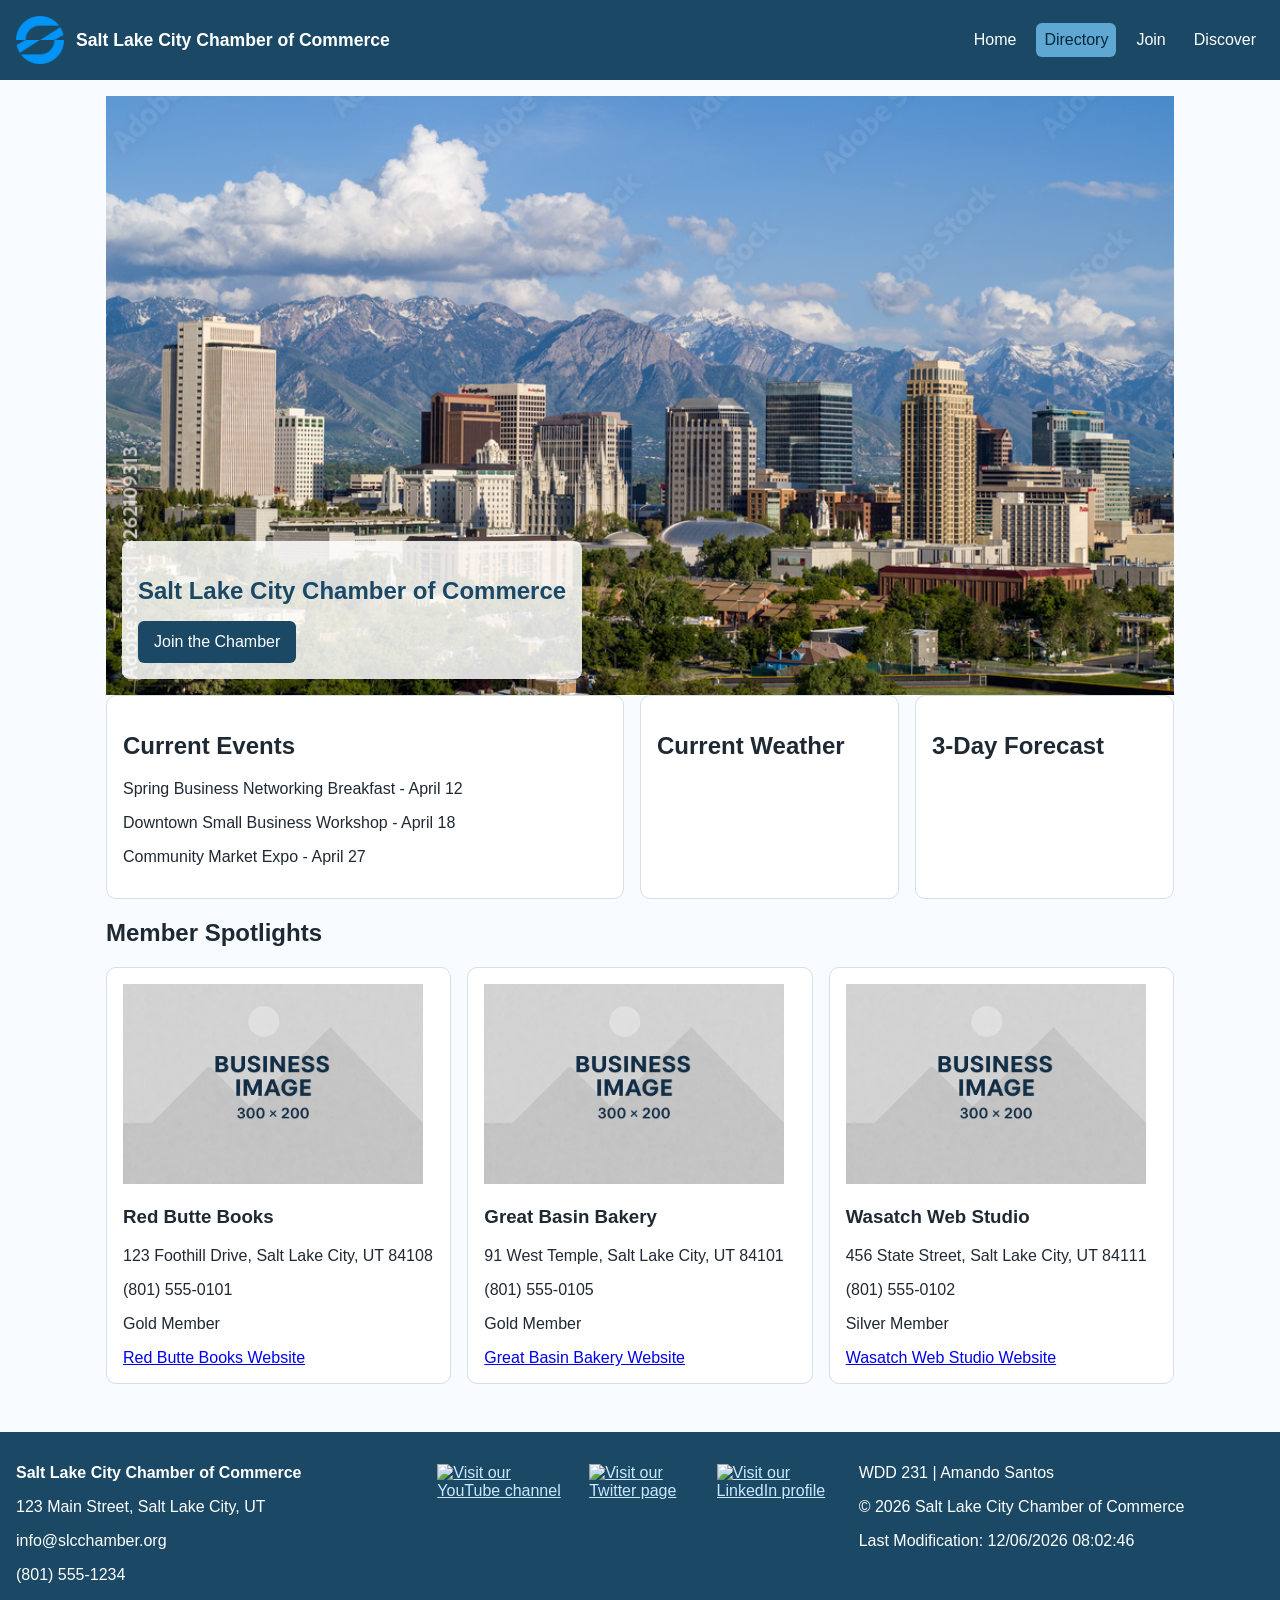
==== chamber/index.html @ eb83e17f "initial commit" ====
<!DOCTYPE html>
<html lang="en">
<head>
    <meta charset="UTF-8">
    <meta name="viewport" content="width=device-width, initial-scale=1.0">
    <title>Salt Lake City Chamber Directory</title>
    <meta name="description" content="Business directory for the Salt Lake City Chamber of Commerce.">
    <meta name="author" content="Amando Evangelista Santos Filho">

    <meta property="og:title" content="Salt Lake City Chamber Directory">
    <meta property="og:description" content="Find local chamber member businesses and organizations.">
    <meta property="og:image" content="https://astroamando.github.io/wdd231/chamber/images/logo.webp">
    <meta property="og:url" content="https://astroamando.github.io/wdd231/chamber/directory.html">

    <link rel="preconnect" href="https://fonts.googleapis.com">
    <link rel="preconnect" href="https://fonts.gstatic.com" crossorigin>

    <link href="https://fonts.googleapis.com/css2?family=Roboto:wght@400;700&display=swap" rel="stylesheet">

    <link rel="icon" href="favicon.ico">
    <link rel="stylesheet" href="styles/normalize.css">
    <link rel="stylesheet" href="styles/small.css">
    <link rel="stylesheet" href="styles/larger.css">

    <script src="scripts/index.js" defer></script>

</head>
<body>
    <header>
        <div class="brand">
        <img src="images/logo.png" alt="Salt Lake City Chamber logo" width="60" height="60">
        <span>Salt Lake City Chamber of Commerce</span>
        </div>

    <button id="menu-button" aria-label="Open navigation menu"></button>

    <nav id="nav-menu">
        <a href="index.html">Home</a>
        <a href="directory.html" class="active">Directory</a>
        <a href="join.html">Join</a>
        <a href="discover.html">Discover</a>
    </nav>
  </header>

  <main>
    <section class="hero">
        <img src="images/hero.jpg" alt="Downtown Salt Lake City skyline" width="1200" height="600">
        <div class="hero-content">
            <h1>Salt Lake City Chamber of Commerce</h1>
            <a class="cta-button" href="join.html">Join the Chamber</a>
        </div>
    </section>

    <section class="home-grid">
        <section class="card events">
            <h2>Current Events</h2>
            <p>Spring Business Networking Breakfast - April 12</p>
            <p>Downtown Small Business Workshop - April 18</p>
            <p>Community Market Expo - April 27</p>
        </section>

        <section class="card weather">
            <h2>Current Weather</h2>
            <div id="current-weather"></div>
        </section>

        <section class="card forecast">
            <h2>3-Day Forecast</h2>
            <div id="forecast"></div>
        </section>
    </section>

    <section class="spotlights">
        <h2>Member Spotlights</h2>
        <div id="spotlight-container"></div>
    </section>
  </main>

    <footer>
        <div>
            <p><strong>Salt Lake City Chamber of Commerce</strong></p>
            <p>123 Main Street, Salt Lake City, UT</p>
            <p>info@slcchamber.org</p>
            <p>(801) 555-1234</p>
        </div>

    <div class="social">
        <a href="#"><img src="images/youtube.svg" alt="Visit our YouTube channel"></a>
        <a href="#"><img src="images/twitter.svg" alt="Visit our Twitter page"></a>
        <a href="#"><img src="images/linkedin.svg" alt="Visit our LinkedIn profile"></a>
    </div>

    <div>
        <p>WDD 231 | Amando Santos</p>
        <p>&copy; <span id="currentyear"></span> Salt Lake City Chamber of Commerce</p>
        <p id="lastModified"></p>
    </div>
  </footer>
</body>
</html>
---- chamber/styles/small.css ----
* {
  box-sizing: border-box;
}

:root {
  --primary-color: #1b4965;
  --secondary-color: #cae9ff;
  --accent-color: #5fa8d3;
  --background-color: #f8fbff;
  --text-color: #1f2933;
  --card-background: #ffffff;
}

body {
  margin: 0;
  font-family: Arial, sans-serif;
  color: var(--text-color);
  background-color: var(--background-color);
}

header {
  background-color: var(--primary-color);
  color: white;
}

header,
main,
footer {
  padding: 1rem;
}

.brand {
  display: flex;
  align-items: center;
  gap: 0.75rem;
}

.brand img {
  width: 48px;
  height: 48px;
}

.brand span {
  font-size: 1.1rem;
  font-weight: bold;
}

#menu-button {
  margin-top: 1rem;
  padding: 0.5rem 0.75rem;
  border: 1px solid white;
  background-color: transparent;
  color: white;
  cursor: pointer;
}

#menu-button::before {
  content: "☰ Menu";
}

nav {
  display: none;
  flex-direction: column;
  gap: 0.5rem;
  margin-top: 1rem;
}

nav.open {
  display: flex;
}

nav a {
  color: white;
  text-decoration: none;
  padding: 0.5rem;
  border-radius: 6px;
}

nav a:hover,
nav a.active {
  background-color: var(--accent-color);
  color: #06263a;
}

h1 {
  color: var(--primary-color);
  margin-bottom: 1rem;
}

.view-controls button {
  padding: 0.5rem 1rem;
  border: 1px solid var(--primary-color);
  background-color: white;
  color: var(--primary-color);
  border-radius: 6px;
  cursor: pointer;
}

.view-controls button:hover {
  background-color: var(--secondary-color);
}

#members {
    min-height: 400px;
}

#members.grid-view {
  display: grid;
  grid-template-columns: 1fr;
  gap: 1rem;
}

#members.grid-view img {
  width: 100%;
  height: auto;
  object-fit: cover;
  border-radius: 6px;
}

#members.grid-view section {
  background-color: var(--card-background);
  border: 1px solid #d6dee6;
  border-radius: 10px;
  padding: 1rem;
  box-shadow: 0 1px 4px rgba(0, 0, 0, 0.08);
}

#members.grid-view h2 {
  color: var(--primary-color);
}

footer {
  background-color: var(--primary-color);
  color: white;
  margin-top: 2rem;
}

footer a {
  color: var(--secondary-color);
}

.social {
  display: flex;
  gap: 1rem;
  margin: 1rem 0;
}

.hero {
  position: relative;
}

.hero img {
  width: 100%;
  height: auto;
  display: block;
}

.hero-content {
  position: absolute;
  bottom: 1rem;
  left: 1rem;
  background: rgba(255, 255, 255, 0.85);
  padding: 1rem;
  border-radius: 8px;
}

.cta-button {
  display: inline-block;
  padding: 0.75rem 1rem;
  background-color: var(--primary-color);
  color: white;
  text-decoration: none;
  border-radius: 6px;
}

.home-grid,
#spotlight-container {
  display: grid;
  gap: 1rem;
}

.card,
.spotlight-card {
  background: white;
  border: 1px solid #d6dee6;
  border-radius: 10px;
  padding: 1rem;
}
---- chamber/styles/larger.css ----
@media screen and (min-width: 640px) {
  header {
    display: grid;
    grid-template-columns: 1fr auto;
    align-items: center;
    gap: 1rem;
  }

  .brand {
    flex-wrap: nowrap;
  }

  #menu-button {
    display: none;
  }

  nav {
    display: flex;
    flex-direction: row;
    justify-content: flex-end;
    gap: 0.75rem;
    margin-top: 0;
  }

  main {
    max-width: 1100px;
    margin: 0 auto;
  }

  .view-controls {
    justify-content: flex-end;
  }

  #members.grid-view {
    grid-template-columns: repeat(auto-fit, minmax(250px, 1fr));
  }

  #members.list-view section {
    grid-template-columns: 2fr 2fr 1.5fr 1.5fr 1fr;
    align-items: center;
    gap: 1rem;
  }

  #members.list-view h2,
  #members.list-view p,
  #members.list-view a {
    margin: 0;
  }

  footer {
    display: grid;
    grid-template-columns: repeat(3, 1fr);
    gap: 1rem;
    align-items: start;
  }

  .home-grid {
    grid-template-columns: 2fr 1fr 1fr;
  }

  #spotlight-container {
    grid-template-columns: repeat(3, 1fr);
  }
}
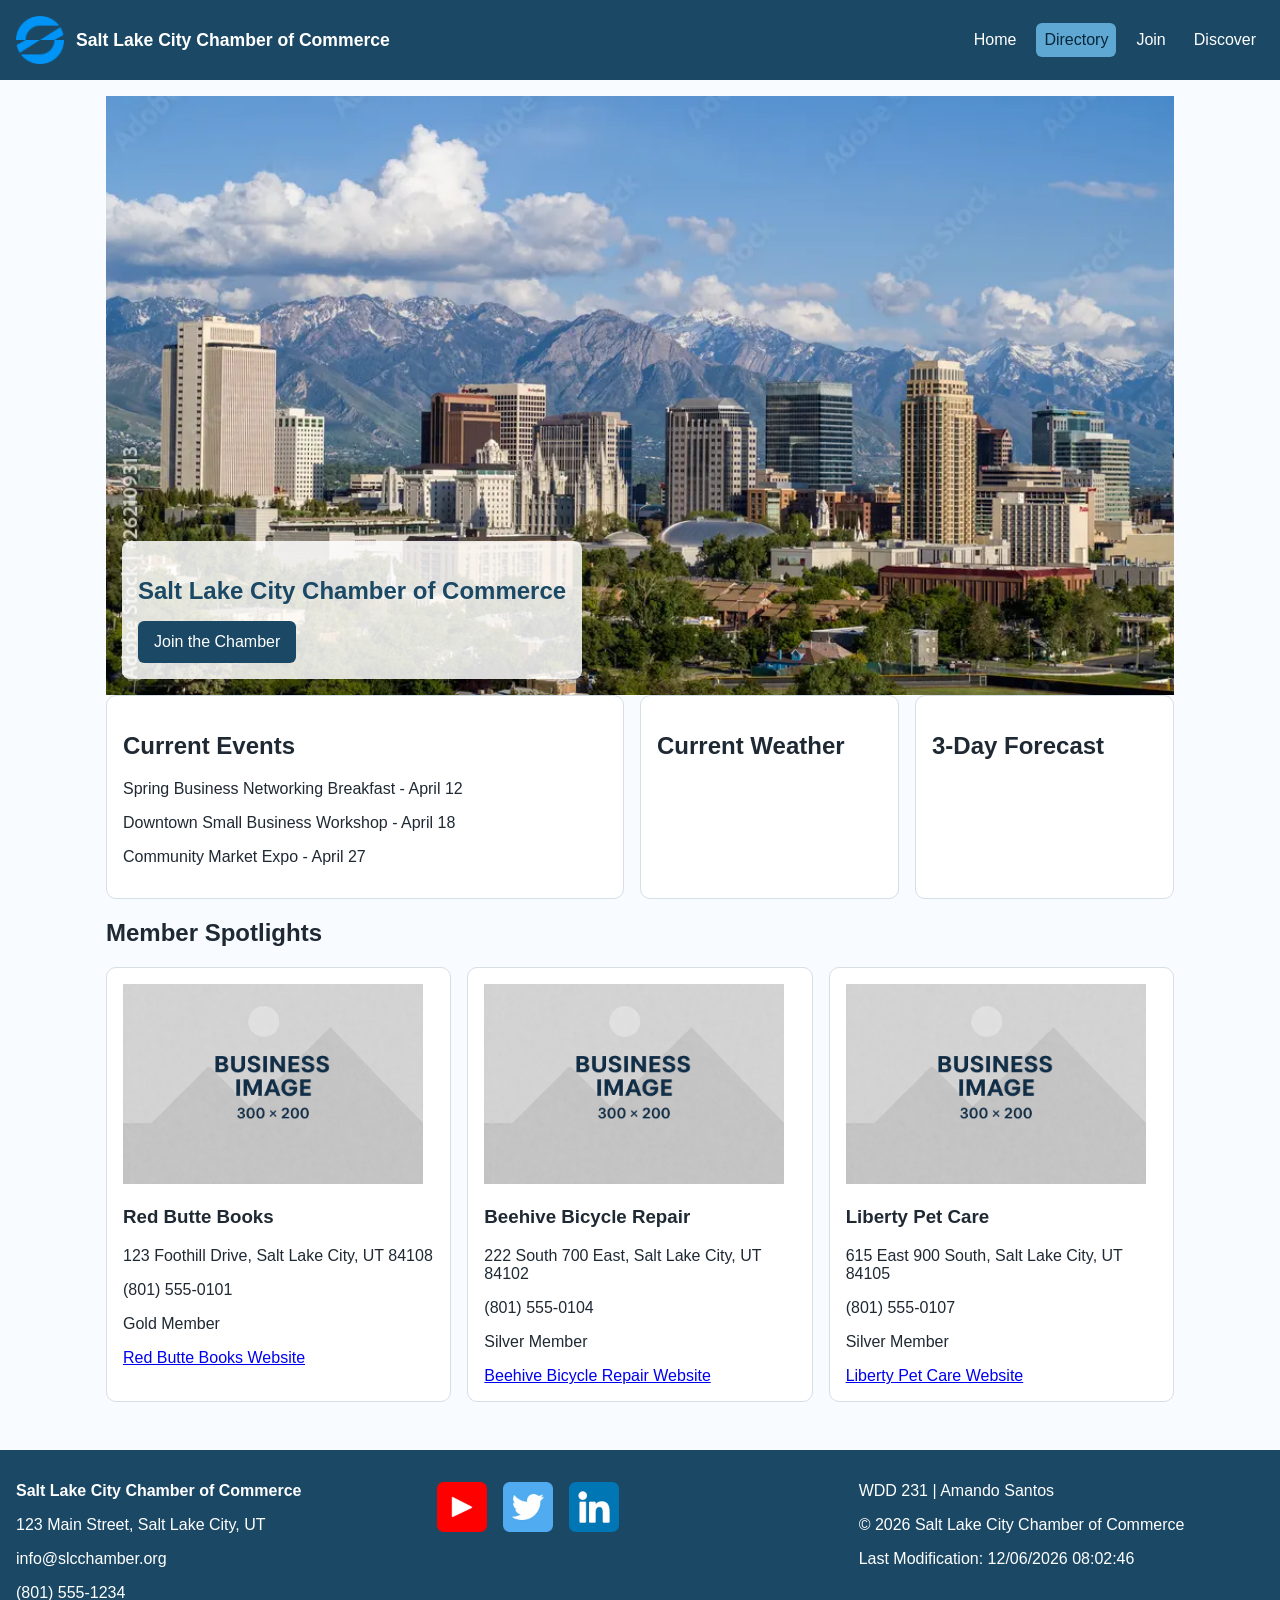
==== commit 83365792: "fixed images" ====
--- a/chamber/index.html
+++ b/chamber/index.html
@@ -44,7 +44,7 @@
 
   <main>
     <section class="hero">
-        <img src="images/hero.jpg" alt="Downtown Salt Lake City skyline" width="1200" height="600">
+        <img src="images/hero.webp" alt="Downtown Salt Lake City skyline" width="1200" height="600">
         <div class="hero-content">
             <h1>Salt Lake City Chamber of Commerce</h1>
             <a class="cta-button" href="join.html">Join the Chamber</a>
@@ -85,9 +85,9 @@
         </div>
 
     <div class="social">
-        <a href="#"><img src="images/youtube.svg" alt="Visit our YouTube channel"></a>
-        <a href="#"><img src="images/twitter.svg" alt="Visit our Twitter page"></a>
-        <a href="#"><img src="images/linkedin.svg" alt="Visit our LinkedIn profile"></a>
+        <a href="#"><img src="images/youtube.webp" alt="Visit our YouTube channel"></a>
+        <a href="#"><img src="images/twitter.webp" alt="Visit our Twitter page"></a>
+        <a href="#"><img src="images/linkedin.webp" alt="Visit our LinkedIn profile"></a>
     </div>
 
     <div>
--- a/chamber/styles/small.css
+++ b/chamber/styles/small.css
@@ -145,6 +145,11 @@
   margin: 1rem 0;
 }
 
+.social img {
+  width: 50px;
+  height: auto;
+}
+
 .hero {
   position: relative;
 }
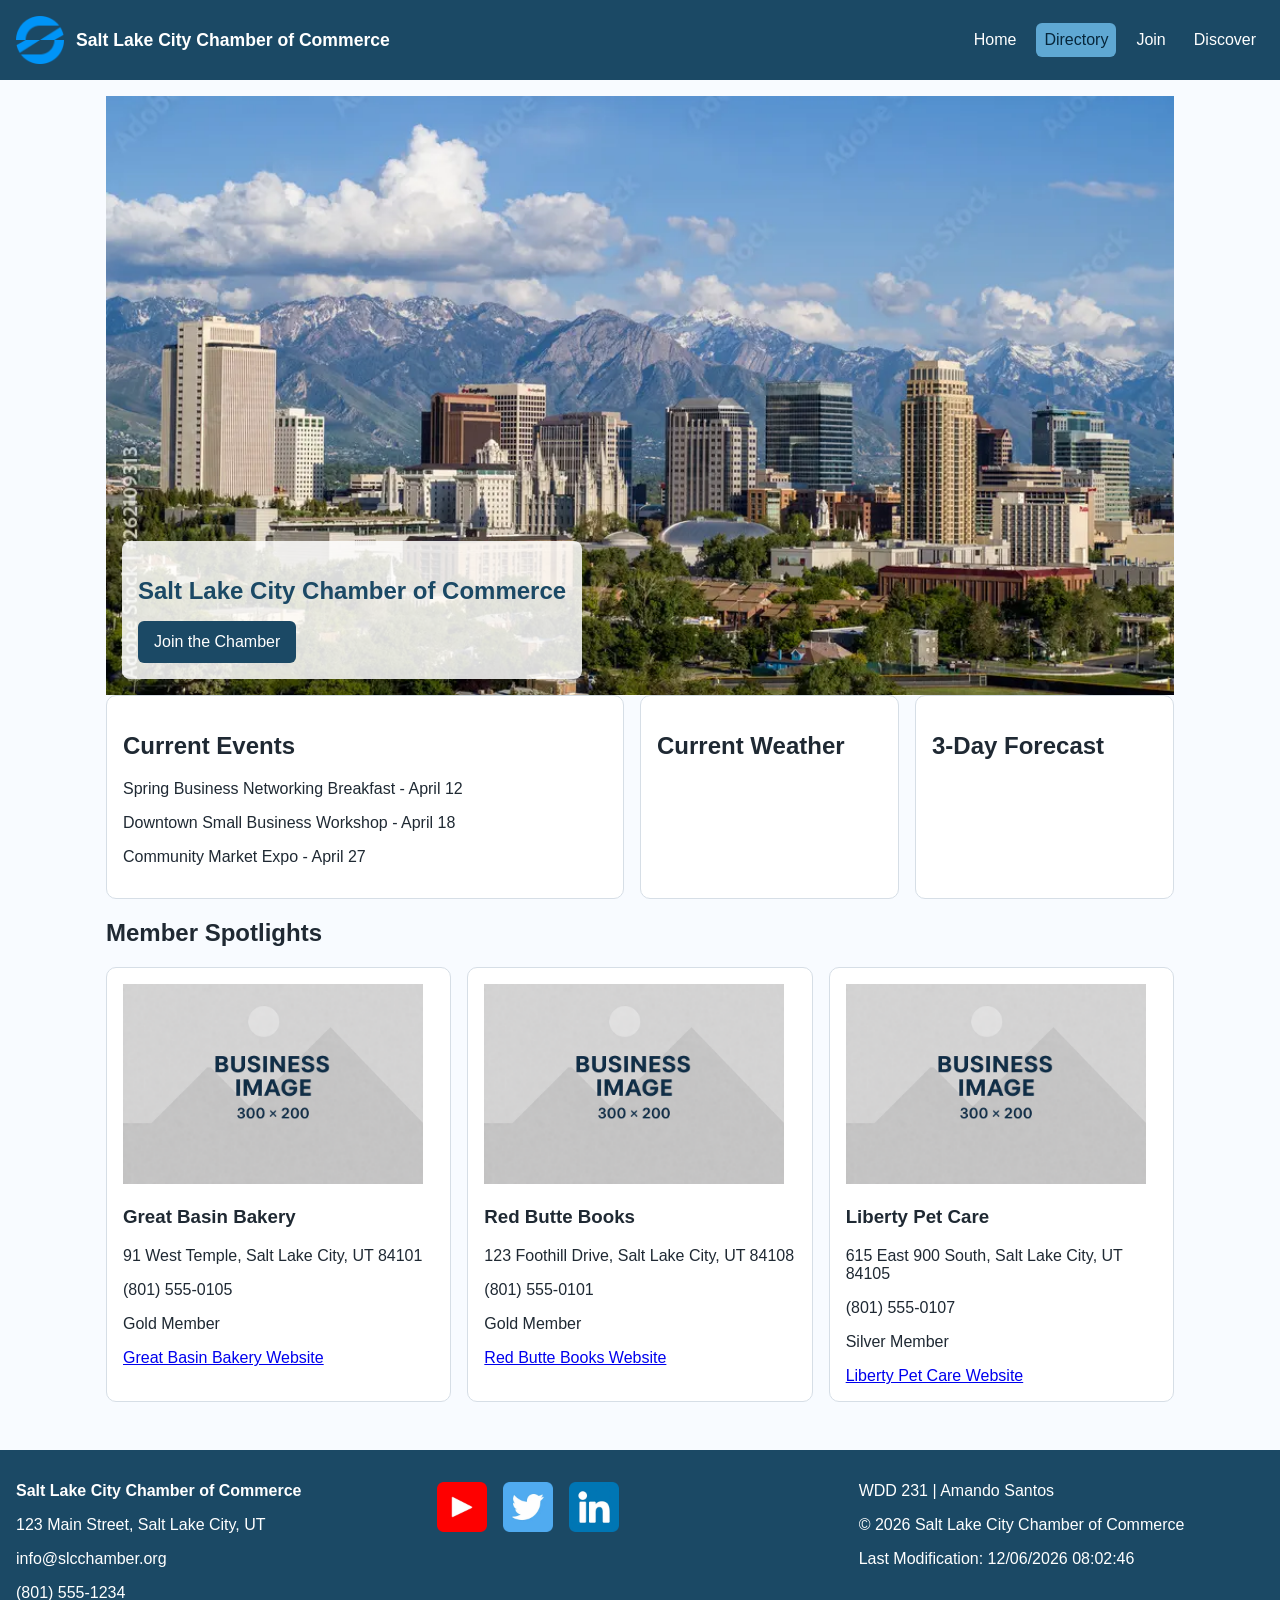
==== commit 4ae99018: "fixed page titles" ====
--- a/chamber/index.html
+++ b/chamber/index.html
@@ -3,7 +3,7 @@
 <head>
     <meta charset="UTF-8">
     <meta name="viewport" content="width=device-width, initial-scale=1.0">
-    <title>Salt Lake City Chamber Directory</title>
+    <title>Salt Lake City Chamber Home Page</title>
     <meta name="description" content="Business directory for the Salt Lake City Chamber of Commerce.">
     <meta name="author" content="Amando Evangelista Santos Filho">
 
--- a/chamber/styles/small.css
+++ b/chamber/styles/small.css
@@ -190,4 +190,95 @@
   border: 1px solid #d6dee6;
   border-radius: 10px;
   padding: 1rem;
+}
+
+.join-layout {
+  display: grid;
+  gap: 2rem;
+}
+
+.join-form {
+  display: grid;
+  gap: 1rem;
+  background: #fff;
+  padding: 1.5rem;
+  border-radius: 12px;
+  box-shadow: 0 0 10px rgba(0, 0, 0, 0.08);
+}
+
+.join-form label {
+  display: grid;
+  gap: 0.4rem;
+  font-weight: 600;
+}
+
+.join-form input,
+.join-form select,
+.join-form textarea {
+  padding: 0.75rem;
+  font: inherit;
+  border: 1px solid #bbb;
+  border-radius: 8px;
+}
+
+.submit-btn {
+  padding: 0.9rem;
+  border: none;
+  border-radius: 8px;
+  cursor: pointer;
+  font-weight: 700;
+}
+
+.membership-cards {
+  display: grid;
+  gap: 1rem;
+}
+
+.member-card {
+  background: #f7f7f7;
+  border-left: 6px solid #005f99;
+  padding: 1rem;
+  border-radius: 10px;
+  box-shadow: 0 0 8px rgba(0, 0, 0, 0.08);
+  opacity: 0;
+  transform: translateY(18px);
+  animation: fadeUp 0.8s ease forwards;
+}
+
+.card-1 { animation-delay: 0.1s; }
+.card-2 { animation-delay: 0.25s; }
+.card-3 { animation-delay: 0.4s; }
+.card-4 { animation-delay: 0.55s; }
+
+@keyframes fadeUp {
+  to {
+    opacity: 1;
+    transform: translateY(0);
+  }
+}
+
+.modal-link {
+  margin-top: 0.5rem;
+  padding: 0.6rem 1rem;
+  border: none;
+  border-radius: 6px;
+  cursor: pointer;
+}
+
+dialog {
+  border: none;
+  border-radius: 12px;
+  padding: 1.5rem;
+  max-width: 400px;
+}
+
+dialog::backdrop {
+  background: rgba(0, 0, 0, 0.45);
+}
+
+.summary-card {
+  background: #fff;
+  padding: 1.5rem;
+  border-radius: 12px;
+  box-shadow: 0 0 10px rgba(0, 0, 0, 0.08);
 }
--- a/chamber/styles/larger.css
+++ b/chamber/styles/larger.css
@@ -61,4 +61,11 @@
   #spotlight-container {
     grid-template-columns: repeat(3, 1fr);
   }
+}
+
+@media (min-width: 768px) {
+  .join-layout {
+    grid-template-columns: 2fr 1fr;
+    align-items: start;
+  }
 }
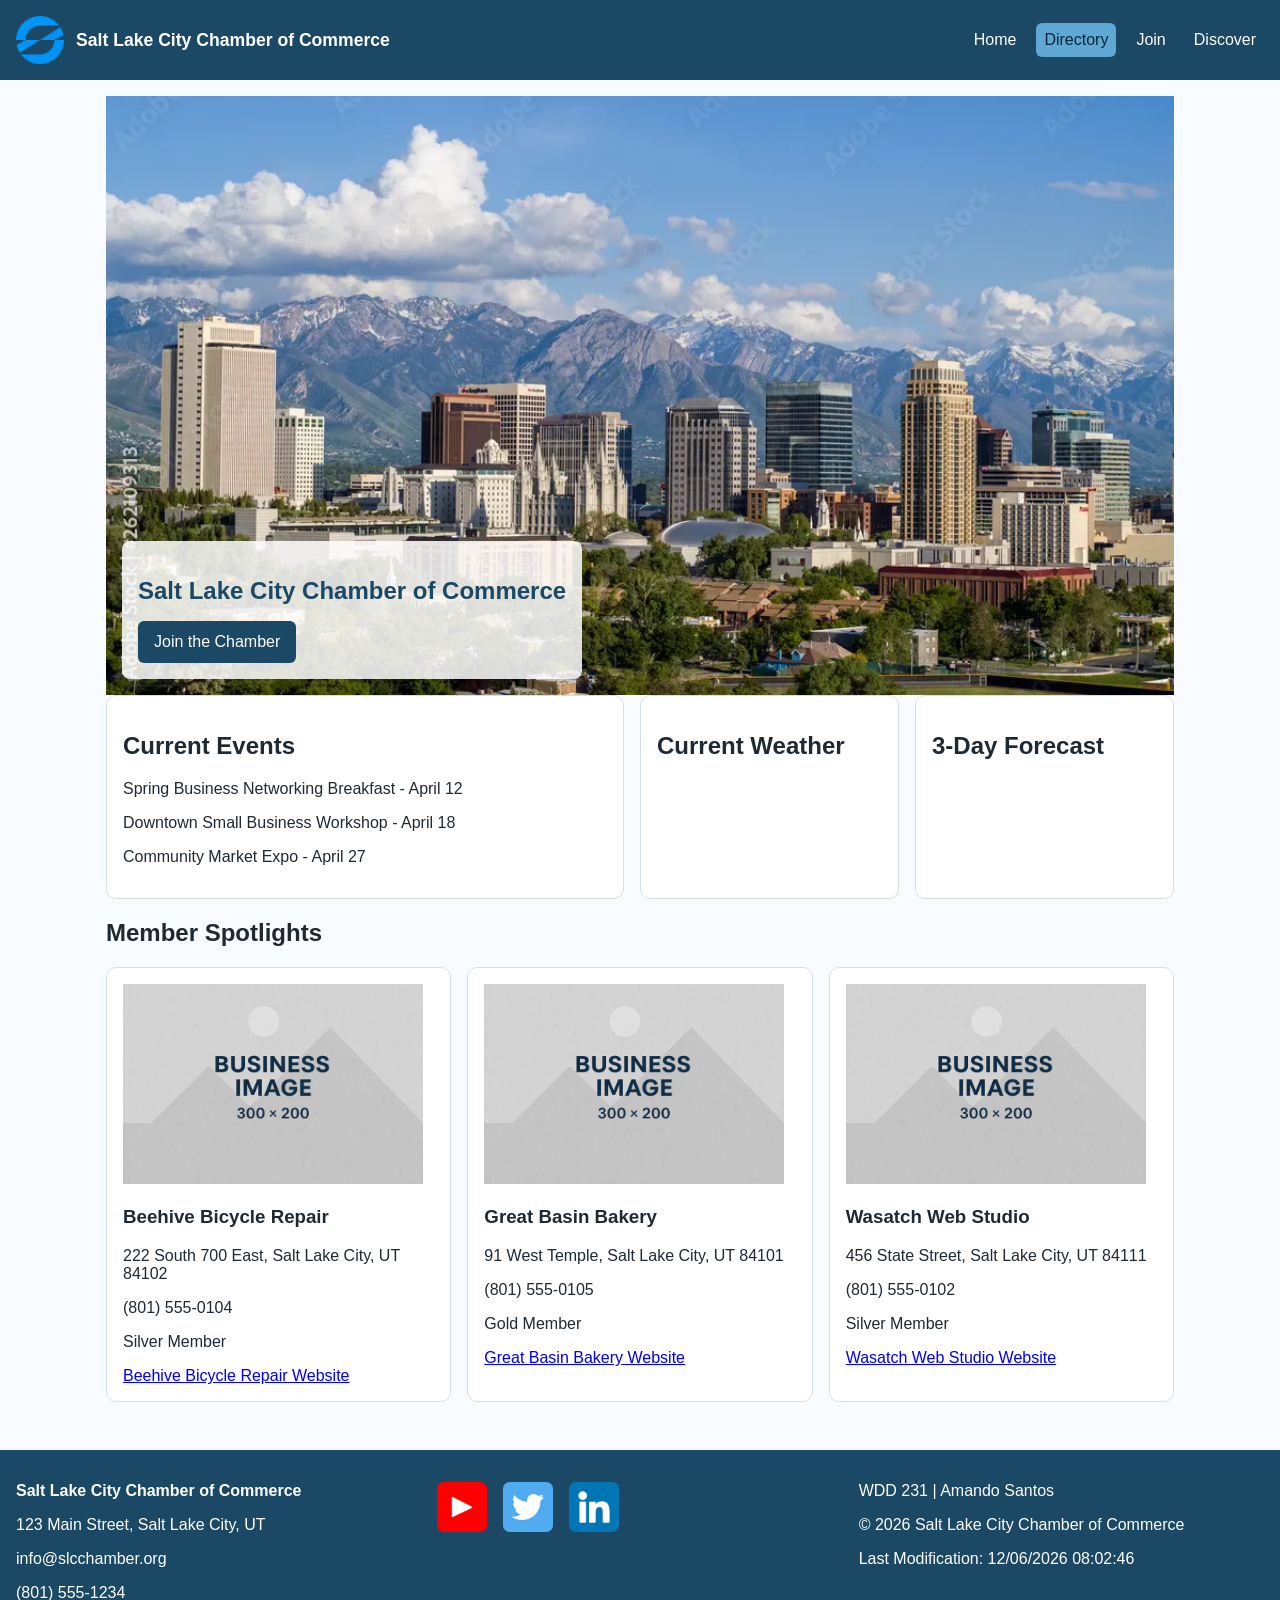
==== commit fdf9f4df: "updated metas" ====
--- a/chamber/index.html
+++ b/chamber/index.html
@@ -4,10 +4,10 @@
     <meta charset="UTF-8">
     <meta name="viewport" content="width=device-width, initial-scale=1.0">
     <title>Salt Lake City Chamber Home Page</title>
-    <meta name="description" content="Business directory for the Salt Lake City Chamber of Commerce.">
+    <meta name="description" content="Home page for the Salt Lake City Chamber of Commerce.">
     <meta name="author" content="Amando Evangelista Santos Filho">
 
-    <meta property="og:title" content="Salt Lake City Chamber Directory">
+    <meta property="og:title" content="Salt Lake City Home Page">
     <meta property="og:description" content="Find local chamber member businesses and organizations.">
     <meta property="og:image" content="https://astroamando.github.io/wdd231/chamber/images/logo.webp">
     <meta property="og:url" content="https://astroamando.github.io/wdd231/chamber/directory.html">
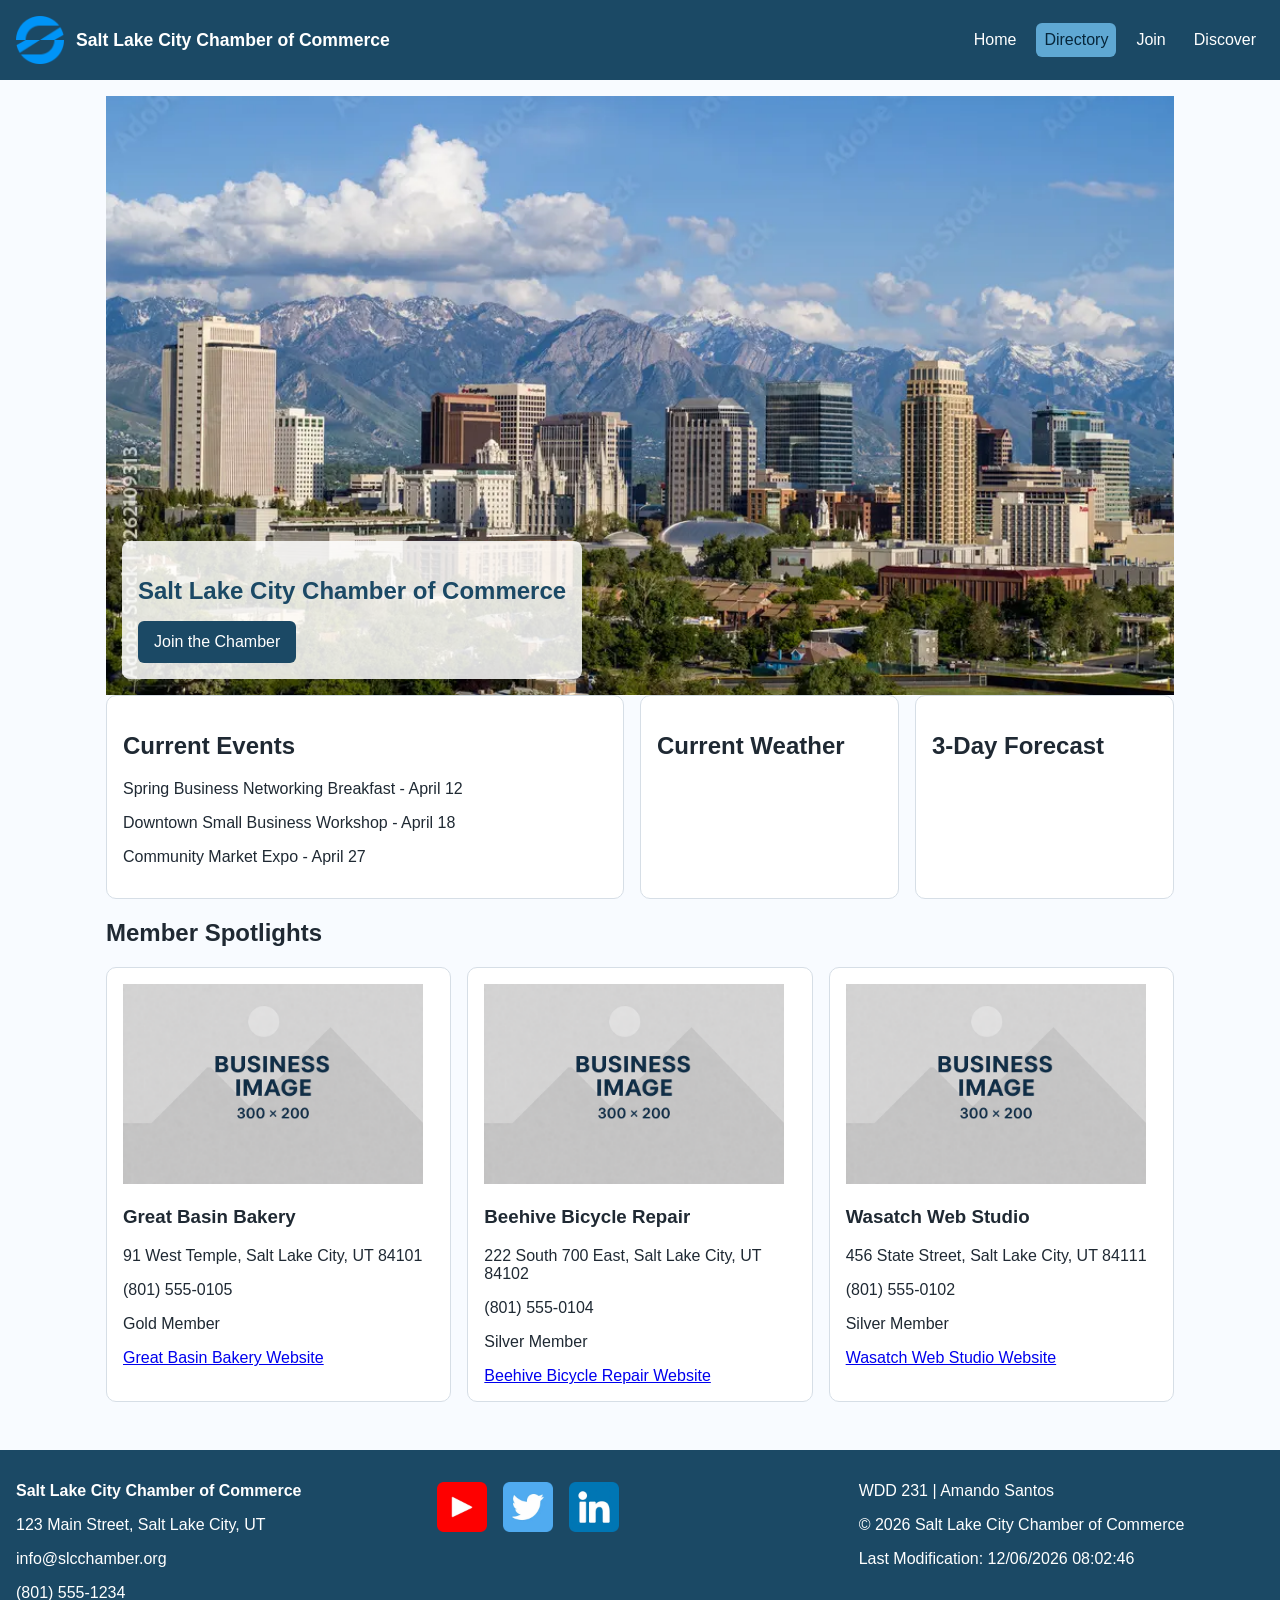
==== commit 5e935771: "updated metas and og:" ====
--- a/chamber/index.html
+++ b/chamber/index.html
@@ -8,7 +8,7 @@
     <meta name="author" content="Amando Evangelista Santos Filho">
 
     <meta property="og:title" content="Salt Lake City Home Page">
-    <meta property="og:description" content="Find local chamber member businesses and organizations.">
+    <meta property="og:description" content="Home page and for the Salt Lake City Chamber of Commerce">
     <meta property="og:image" content="https://astroamando.github.io/wdd231/chamber/images/logo.webp">
     <meta property="og:url" content="https://astroamando.github.io/wdd231/chamber/directory.html">
 
